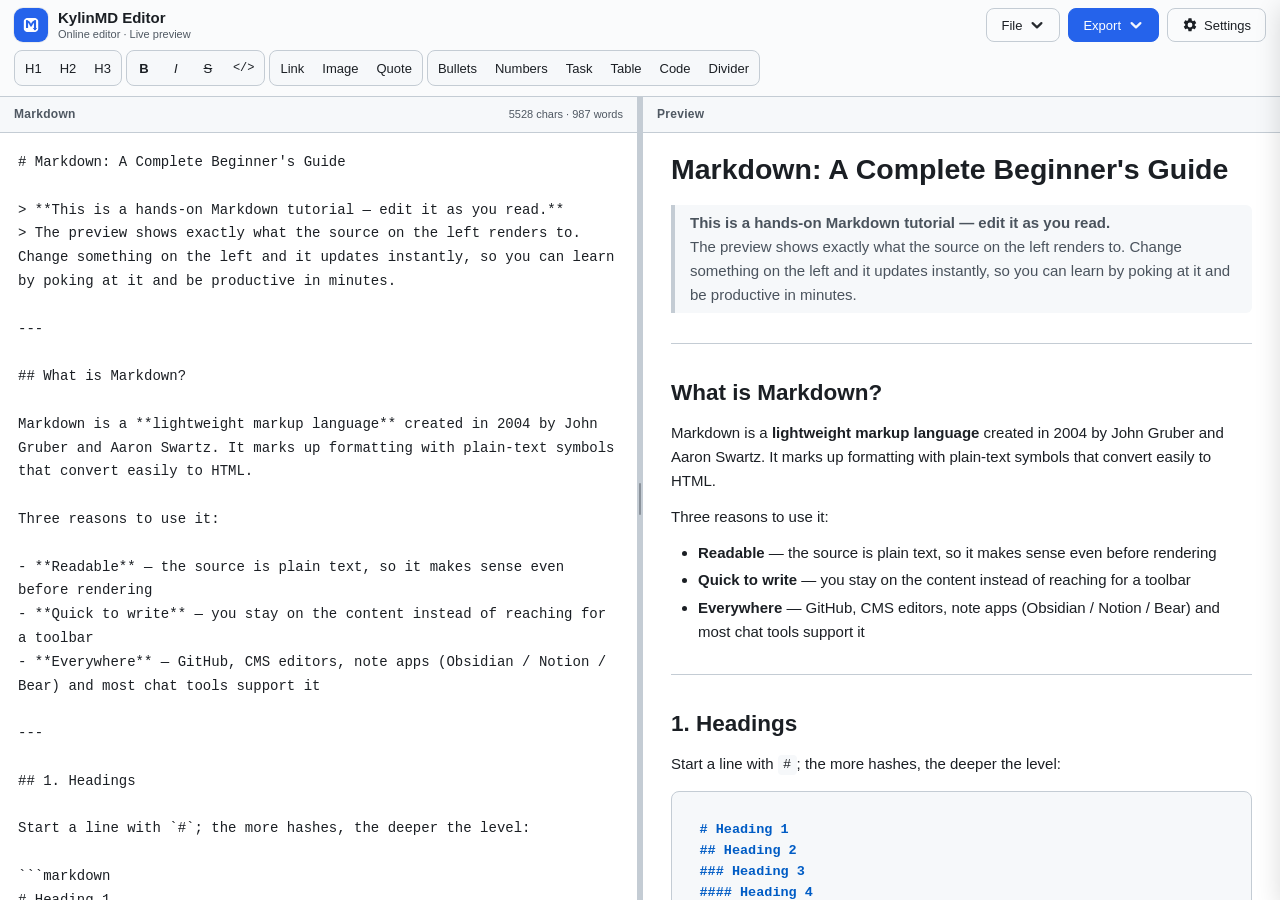
==== index.html @ 6deaee23 "feat: initial KylinMD site" ====
<!DOCTYPE html>
<html lang="en" data-theme="light">
<head>
  <meta charset="UTF-8">
  <meta name="viewport" content="width=device-width, initial-scale=1.0, viewport-fit=cover">
  <title>KylinMD · Markdown Editor Online</title>
  <meta name="description" content="KylinMD is a free Markdown editor online with live preview. Export to Markdown, PDF, Word, or HTML; works offline.">
  <meta name="color-scheme" content="light dark">
  <meta name="theme-color" content="#ffffff">
  <link rel="icon" href="assets/md-logo.svg" type="image/svg+xml">
  <link rel="apple-touch-icon" href="assets/md-logo.png" sizes="180x180">
  <link rel="canonical" href="./">
  <link rel="alternate" hreflang="en" href="./">
  <link rel="alternate" hreflang="zh-Hans" href="zh.html">
  <link rel="alternate" hreflang="zh-Hant" href="zh-hant.html">
  <link rel="alternate" hreflang="x-default" href="./">
  <meta property="og:type" content="website">
  <meta property="og:site_name" content="KylinMD Editor">
  <meta property="og:title" content="KylinMD · Markdown Editor Online">
  <meta property="og:description" content="KylinMD is a free Markdown editor online with live preview. Export to Markdown, PDF, Word, or HTML; works offline.">
  <meta property="og:locale" content="en_US">
  <meta name="twitter:card" content="summary">
  <script type="application/ld+json">{"@context":"https://schema.org","@type":"WebApplication","name":"KylinMD Editor","alternateName":"Markdown Editor Online","description":"KylinMD is a free Markdown editor online with live preview. Export to Markdown, PDF, Word, or HTML; works offline.","applicationCategory":"ProductivityApplication","operatingSystem":"Web","inLanguage":"en","offers":{"@type":"Offer","price":"0","priceCurrency":"USD"}}</script>
  <link rel="stylesheet" href="css/style.css">
  <link rel="stylesheet" href="lib/github.min.css" id="hljs-light">
  <link rel="stylesheet" href="lib/github-dark.min.css" id="hljs-dark" disabled>
</head>
<body data-view="preview">
  <a class="skip-link" href="#editor" data-i18n="a11y.skip">Skip to editor</a>

  <header class="topbar">
    <div class="brand">
      <img class="brand-logo" src="assets/md-logo.svg" alt="" width="34" height="34" decoding="async">
      <div class="brand-text">
        <h1 data-i18n="app.title">KylinMD Editor</h1>
        <p data-i18n="app.subtitle">Online editor · Live preview</p>
      </div>
    </div>

    <div class="toolbar" id="toolbar" role="toolbar" aria-orientation="horizontal"
         aria-label="Formatting toolbar" data-i18n-aria="tb.toolbar">
      <div class="tb-group">
        <button type="button" class="tb-btn" data-action="h1" data-i18n-title="tb.h1" data-i18n-aria="tb.h1" data-aria-prefix="text" title="Heading 1">H1</button>
        <button type="button" class="tb-btn" data-action="h2" data-i18n-title="tb.h2" data-i18n-aria="tb.h2" data-aria-prefix="text" title="Heading 2">H2</button>
        <button type="button" class="tb-btn" data-action="h3" data-i18n-title="tb.h3" data-i18n-aria="tb.h3" data-aria-prefix="text" title="Heading 3">H3</button>
      </div>
      <div class="tb-group">
        <button type="button" class="tb-btn tb-b" data-action="bold" data-i18n-title="tb.bold" data-i18n-aria="tb.bold" data-aria-prefix="text" title="Bold">B</button>
        <button type="button" class="tb-btn tb-i" data-action="italic" data-i18n-title="tb.italic" data-i18n-aria="tb.italic" data-aria-prefix="text" title="Italic">I</button>
        <button type="button" class="tb-btn tb-s" data-action="strike" data-i18n-title="tb.strike" data-i18n-aria="tb.strike" data-aria-prefix="text" title="Strikethrough">S</button>
        <button type="button" class="tb-btn tb-mono" data-action="code" data-i18n-title="tb.code" data-i18n-aria="tb.code" data-aria-prefix="text" title="Inline code">&lt;/&gt;</button>
      </div>
      <div class="tb-group">
        <button type="button" class="tb-btn" data-action="link" data-i18n-title="tb.link" data-i18n-aria="tb.link" data-aria-prefix="text" title="Insert link"><span data-i18n="tb.linkLabel">Link</span></button>
        <button type="button" class="tb-btn" data-action="image" data-i18n-title="tb.image" data-i18n-aria="tb.image" data-aria-prefix="text" title="Insert image"><span data-i18n="tb.imageLabel">Image</span></button>
        <button type="button" class="tb-btn" data-action="quote" data-i18n-title="tb.quote" data-i18n-aria="tb.quote" data-aria-prefix="text" title="Blockquote"><span data-i18n="tb.quoteLabel">Quote</span></button>
      </div>
      <div class="tb-group">
        <button type="button" class="tb-btn" data-action="ul" data-i18n-title="tb.ul" data-i18n-aria="tb.ul" data-aria-prefix="text" title="Bulleted list"><span data-i18n="tb.ulLabel">Bullets</span></button>
        <button type="button" class="tb-btn" data-action="ol" data-i18n-title="tb.ol" data-i18n-aria="tb.ol" data-aria-prefix="text" title="Numbered list"><span data-i18n="tb.olLabel">Numbers</span></button>
        <button type="button" class="tb-btn" data-action="task" data-i18n-title="tb.task" data-i18n-aria="tb.task" data-aria-prefix="text" title="Task list"><span data-i18n="tb.taskLabel">Task</span></button>
        <button type="button" class="tb-btn" data-action="table" data-i18n-title="tb.table" data-i18n-aria="tb.table" data-aria-prefix="text" title="Insert table"><span data-i18n="tb.tableLabel">Table</span></button>
        <button type="button" class="tb-btn" data-action="codeblock" data-i18n-title="tb.codeblock" data-i18n-aria="tb.codeblock" data-aria-prefix="text" title="Code block"><span data-i18n="tb.codeblockLabel">Code</span></button>
        <button type="button" class="tb-btn" data-action="hr" data-i18n-title="tb.hr" data-i18n-aria="tb.hr" data-aria-prefix="text" title="Horizontal rule"><span data-i18n="tb.hrLabel">Divider</span></button>
      </div>
    </div>

    <div class="actions">
      <div class="dropdown" id="file-dropdown">
        <button type="button" class="btn btn-ghost" id="btn-file"
                aria-haspopup="menu" aria-expanded="false" aria-controls="file-menu">
          <span data-i18n="file.title">File</span>
          <svg class="caret" viewBox="0 0 16 16" width="15" height="15" aria-hidden="true" focusable="false"><path d="M3.6 6.1 8 10.4l4.4-4.3" fill="none" stroke="currentColor" stroke-width="2.2" stroke-linecap="round" stroke-linejoin="round"/></svg>
        </button>
        <div class="dropdown-menu" id="file-menu" role="menu" aria-labelledby="btn-file">
          <button type="button" class="dropdown-item" data-file="open" role="menuitem" tabindex="-1">
            <span class="item-ico" aria-hidden="true">
              <svg viewBox="0 0 24 24" fill="none" stroke="currentColor" stroke-width="1.8" stroke-linecap="round" stroke-linejoin="round" focusable="false"><path d="M3 8.5A1.5 1.5 0 0 1 4.5 7h4l2 2h9a1.5 1.5 0 0 1 1.5 1.5v8A1.5 1.5 0 0 1 19.5 20h-15A1.5 1.5 0 0 1 3 18.5z"/><path d="M3 10.5h18"/></svg>
            </span><span data-i18n="file.open">Open local file</span>
          </button>
          <button type="button" class="dropdown-item" data-file="clear" role="menuitem" tabindex="-1">
            <span class="item-ico" aria-hidden="true">
              <svg viewBox="0 0 24 24" fill="none" stroke="currentColor" stroke-width="1.8" stroke-linecap="round" stroke-linejoin="round" focusable="false"><path d="M4 7h16"/><path d="M9.5 7V5.5A1.5 1.5 0 0 1 11 4h2a1.5 1.5 0 0 1 1.5 1.5V7"/><path d="M6.5 7l.8 11.2A1.8 1.8 0 0 0 9.1 20h5.8a1.8 1.8 0 0 0 1.8-1.8L17.5 7"/><path d="M10.5 11v5M13.5 11v5"/></svg>
            </span><span data-i18n="file.clear">Clear content</span>
          </button>
          <button type="button" class="dropdown-item" data-file="reset" role="menuitem" tabindex="-1">
            <span class="item-ico" aria-hidden="true">
              <svg viewBox="0 0 24 24" fill="none" stroke="currentColor" stroke-width="1.8" stroke-linecap="round" stroke-linejoin="round" focusable="false"><path d="M4 5.5v5h5"/><path d="M4.6 10.4A7.5 7.5 0 1 1 5 15.5"/></svg>
            </span><span data-i18n="file.reset">Restore default content</span>
          </button>
        </div>
      </div>
      <div class="dropdown" id="export-dropdown">
        <button type="button" class="btn btn-primary" id="btn-export"
                aria-haspopup="menu" aria-expanded="false" aria-controls="export-menu">
          <span data-i18n="export.title">Export</span>
          <svg class="caret" viewBox="0 0 16 16" width="15" height="15" aria-hidden="true" focusable="false"><path d="M3.6 6.1 8 10.4l4.4-4.3" fill="none" stroke="currentColor" stroke-width="2.2" stroke-linecap="round" stroke-linejoin="round"/></svg>
        </button>
        <div class="dropdown-menu" id="export-menu" role="menu" aria-labelledby="btn-export">
          <button type="button" class="dropdown-item" data-export="md" role="menuitem" tabindex="-1">
            <span class="item-ico" aria-hidden="true">MD</span><span data-i18n="export.md">Markdown (.md)</span>
          </button>
          <button type="button" class="dropdown-item" data-export="pdf" role="menuitem" tabindex="-1">
            <span class="item-ico" aria-hidden="true">PDF</span><span data-i18n="export.pdf">PDF (.pdf)</span>
          </button>
          <button type="button" class="dropdown-item" data-export="word" role="menuitem" tabindex="-1">
            <span class="item-ico" aria-hidden="true">W</span><span data-i18n="export.word">Word (.docx)</span>
          </button>
          <button type="button" class="dropdown-item" data-export="html" role="menuitem" tabindex="-1">
            <span class="item-ico item-ico-sm" aria-hidden="true">HTML</span><span data-i18n="export.html">HTML (.html)</span>
          </button>
        </div>
      </div>
      <button type="button" class="btn btn-ghost" id="btn-settings"
              aria-label="Settings" data-i18n-aria="settings.title" aria-haspopup="dialog">
        <svg class="gear" viewBox="0 0 24 24" width="16" height="16" aria-hidden="true" focusable="false"><path fill="currentColor" d="M19.14 12.94c.04-.3.06-.61.06-.94 0-.32-.02-.64-.07-.94l2.03-1.58a.5.5 0 0 0 .12-.64l-1.92-3.32a.5.5 0 0 0-.61-.22l-2.39.96a7.03 7.03 0 0 0-1.62-.94l-.36-2.54A.5.5 0 0 0 13.9 2h-3.8a.5.5 0 0 0-.49.42l-.36 2.54c-.59.24-1.13.56-1.62.94l-2.39-.96a.5.5 0 0 0-.61.22L2.71 8.48a.5.5 0 0 0 .12.64l2.03 1.58c-.05.3-.07.62-.07.94 0 .32.02.64.07.94l-2.03 1.58a.5.5 0 0 0-.12.64l1.92 3.32c.14.23.4.32.61.22l2.39-.96c.49.38 1.03.7 1.62.94l.36 2.54c.05.24.26.42.49.42h3.8c.24 0 .44-.18.49-.42l.36-2.54c.59-.24 1.13-.56 1.62-.94l2.39.96c.22.1.47 0 .61-.22l1.92-3.32a.5.5 0 0 0-.12-.64l-2.03-1.58ZM12 15.6A3.6 3.6 0 1 1 12 8.4a3.6 3.6 0 0 1 0 7.2Z"/></svg>
        <span class="btn-label" data-i18n="settings.title">Settings</span>
      </button>
    </div>
  </header>

  <div class="view-switch" id="view-switch" role="group"
       aria-label="Switch view" data-i18n-aria="view.label">
    <button type="button" class="vs-btn" data-view="editor" aria-pressed="false"
            aria-controls="pane-editor" tabindex="-1">
      <span data-i18n="view.editor">Edit</span>
    </button>
    <button type="button" class="vs-btn" data-view="preview" aria-pressed="true"
            aria-controls="pane-preview" tabindex="-1">
      <span data-i18n="view.preview">Preview</span>
    </button>
  </div>

  <main class="workspace">
    <section class="pane pane-editor" id="pane-editor" aria-labelledby="pane-editor-title">
      <div class="pane-head">
        <span class="pane-title" id="pane-editor-title" data-i18n="pane.editor">Markdown</span>
        <span class="pane-meta" id="editor-stats">0 chars</span>
      </div>
      <textarea id="editor" spellcheck="false" placeholder="Type Markdown here…"
                aria-label="Markdown editor" data-i18n-placeholder="editor.placeholder"
                data-i18n-aria="editor.label"></textarea>
    </section>

    <div class="divider" id="divider" role="separator" aria-orientation="vertical" aria-hidden="true"></div>

    <section class="pane pane-preview" id="pane-preview" aria-labelledby="pane-preview-title">
      <div class="pane-head">
        <span class="pane-title" id="pane-preview-title" data-i18n="pane.preview">Preview</span>
      </div>
      <div id="preview" class="markdown-body" tabindex="0"
           aria-label="Rendered preview" data-i18n-aria="preview.label"><h1 id="markdown-a-complete-beginner-39-s-guide">Markdown: A Complete Beginner&#39;s Guide</h1>
<blockquote>
<p><strong>This is a hands-on Markdown tutorial — edit it as you read.</strong><br>The preview shows exactly what the source on the left renders to. Change something on the left and it updates instantly, so you can learn by poking at it and be productive in minutes.</p>
</blockquote>
<hr>
<h2 id="what-is-markdown">What is Markdown?</h2>
<p>Markdown is a <strong>lightweight markup language</strong> created in 2004 by John Gruber and Aaron Swartz. It marks up formatting with plain-text symbols that convert easily to HTML.</p>
<p>Three reasons to use it:</p>
<ul>
<li><strong>Readable</strong> — the source is plain text, so it makes sense even before rendering</li>
<li><strong>Quick to write</strong> — you stay on the content instead of reaching for a toolbar</li>
<li><strong>Everywhere</strong> — GitHub, CMS editors, note apps (Obsidian / Notion / Bear) and most chat tools support it</li>
</ul>
<hr>
<h2 id="1-headings">1. Headings</h2>
<p>Start a line with <code>#</code>; the more hashes, the deeper the level:</p>
<pre><code class="language-markdown"># Heading 1
## Heading 2
### Heading 3
#### Heading 4
##### Heading 5
###### Heading 6
</code></pre>
<blockquote>
<p>Tip: keep one space after the <code>#</code>. Pick a heading level for its place in the document outline, not for how big it looks.</p>
</blockquote>
<h1 id="heading-1">Heading 1</h1>
<h2 id="heading-2">Heading 2</h2>
<h3 id="heading-3">Heading 3</h3>
<hr>
<h2 id="2-emphasis-bold-italic-strikethrough">2. Emphasis: bold / italic / strikethrough</h2>
<table>
<thead>
<tr>
<th>Syntax</th>
<th>Result</th>
</tr>
</thead>
<tbody><tr>
<td><code>**bold**</code></td>
<td><strong>bold</strong></td>
</tr>
<tr>
<td><code>*italic*</code></td>
<td><em>italic</em></td>
</tr>
<tr>
<td><code>~~strikethrough~~</code></td>
<td><del>strikethrough</del></td>
</tr>
<tr>
<td><code>***bold italic***</code></td>
<td><em><strong>bold italic</strong></em></td>
</tr>
<tr>
<td><code>`inline code`</code></td>
<td><code>inline code</code></td>
</tr>
</tbody></table>
<p>They also <strong>combine</strong>: <code>**bold with *italic* and ~~struck~~ text**</code> → <strong>bold with <em>italic</em> and <del>struck</del> text</strong></p>
<hr>
<h2 id="3-lists">3. Lists</h2>
<h3 id="unordered">Unordered</h3>
<p>Start each line with <code>-</code>, <code>*</code> or <code>+</code>:</p>
<pre><code class="language-markdown">- First item
- Second item
- Third item
</code></pre>
<ul>
<li>First item</li>
<li>Second item</li>
<li>Third item</li>
</ul>
<h3 id="ordered">Ordered</h3>
<p>Start with a number and a dot:</p>
<pre><code class="language-markdown">1. First step
2. Second step
3. Third step
</code></pre>
<ol>
<li>First step</li>
<li>Second step</li>
<li>Third step</li>
</ol>
<h3 id="nested">Nested</h3>
<p>Indent a sub-item by <strong>two spaces</strong>:</p>
<pre><code class="language-markdown">1. Gather the ingredients
   - 2 eggs
   - 200 ml milk
2. Cook everything
   - 30 seconds on high heat
   - then turn it down
</code></pre>
<ol>
<li>Gather the ingredients<ul>
<li>2 eggs</li>
<li>200 ml milk</li>
</ul>
</li>
<li>Cook everything<ul>
<li>30 seconds on high heat</li>
<li>then turn it down</li>
</ul>
</li>
</ol>
<h3 id="task-lists">Task lists</h3>
<p>Add <code>[ ]</code> (open) or <code>[x]</code> (done) after the dash:</p>
<pre><code class="language-markdown">- [x] Learn headings
- [x] Learn lists
- [ ] Learn tables
- [ ] Learn code blocks
</code></pre>
<ul>
<li><input checked="" disabled="" type="checkbox"> Learn headings</li>
<li><input checked="" disabled="" type="checkbox"> Learn lists</li>
<li><input disabled="" type="checkbox"> Learn tables</li>
<li><input disabled="" type="checkbox"> Learn code blocks</li>
</ul>
<blockquote>
<p>Tip: leave a space after <code>-</code>, <code>[</code> and <code>]</code>.</p>
</blockquote>
<hr>
<h2 id="4-links">4. Links</h2>
<h3 id="inline">Inline</h3>
<pre><code class="language-markdown">[link text](https://example.com &quot;optional title&quot;)
</code></pre>
<p>For example: visit the <a href="https://www.youtube.com/@KylinTech" title="YouTube channel">KylinTech channel</a>.</p>
<h3 id="autolinks">Autolinks</h3>
<pre><code class="language-markdown">&lt;https://www.youtube.com/@KylinTech&gt;
</code></pre>
<p>Wrap a bare URL in angle brackets and it becomes a link:</p>
<p><a href="https://www.youtube.com/@KylinTech">https://www.youtube.com/@KylinTech</a></p>
<hr>
<h2 id="5-images">5. Images</h2>
<p>It&#39;s a link with a <code>!</code> in front:</p>
<pre><code class="language-markdown">![alt text](path/to/image.png)
</code></pre>
<p>Example (this tutorial ships a local SVG, so it renders offline):</p>
<p><img src="assets/markdown-demo.svg" alt="Markdown image example"></p>
<blockquote>
<p>Tip: the address can be a URL or a relative path. The alt text appears if the image fails to load.</p>
</blockquote>
<hr>
<h2 id="6-blockquotes">6. Blockquotes</h2>
<p>Start each line with <code>&gt;</code>, including every line of a multi-line quote:</p>
<pre><code class="language-markdown">&gt; Learning without thought is labour lost;
&gt; thought without learning is perilous.
&gt;
&gt; — Confucius
</code></pre>
<blockquote>
<p>Learning without thought is labour lost;<br>thought without learning is perilous.</p>
<p>— Confucius</p>
</blockquote>
<p>Quotes <strong>nest</strong>, giving you multi-level quotes:</p>
<blockquote>
<p>Level one</p>
<blockquote>
<p>Level two</p>
<blockquote>
<p>Level three</p>
</blockquote>
</blockquote>
</blockquote>
<hr>
<h2 id="7-code">7. Code</h2>
<h3 id="inline-code">Inline code</h3>
<p>Wrap it in backticks: <code>`print(&quot;hello&quot;)`</code> → <code>print(&quot;hello&quot;)</code></p>
<h3 id="code-blocks">Code blocks</h3>
<p>Fence the code with three backticks</p>
<blockquote>
<p>Always tag the language (e.g. ```python) — that turns on syntax highlighting and makes the code far easier to scan</p>
</blockquote>
<pre><code class="language-markdown">```python
def greet(name):
    &quot;&quot;&quot;Say hello to someone.&quot;&quot;&quot;
    return f&quot;Hello, {name}!&quot;

print(greet(&quot;world&quot;))
```
</code></pre>
<p>Rendered:</p>
<pre><code class="language-python">def greet(name):
    &quot;&quot;&quot;Say hello to someone.&quot;&quot;&quot;
    return f&quot;Hello, {name}!&quot;

print(greet(&quot;world&quot;))
</code></pre>
<p>Some JavaScript:</p>
<pre><code class="language-javascript">const fruits = [&quot;apple&quot;, &quot;banana&quot;, &quot;orange&quot;];
fruits.map((f) =&gt; console.log(f));
</code></pre>
<p>And a shell session:</p>
<pre><code class="language-bash">git init
git add .
git commit -m &quot;first commit&quot;
</code></pre>
<hr>
<h2 id="8-tables">8. Tables</h2>
<p>Split columns with <code>|</code> and separate the header row with <code>-</code>. Colons set the alignment:</p>
<pre><code class="language-markdown">| Feature | Left | Right | Center |
| :--- | :--- | ---: | :---: |
| Headings | `#` | up to 6 levels | ✓ |
| Lists | `-` / `1.` | nestable | ✓ |
| Code | backticks | highlighted | ✓ |
</code></pre>
<table>
<thead>
<tr>
<th align="left">Feature</th>
<th align="left">Left</th>
<th align="right">Right</th>
<th align="center">Center</th>
</tr>
</thead>
<tbody><tr>
<td align="left">Headings</td>
<td align="left"><code>#</code></td>
<td align="right">up to 6 levels</td>
<td align="center">✓</td>
</tr>
<tr>
<td align="left">Lists</td>
<td align="left"><code>-</code> / <code>1.</code></td>
<td align="right">nestable</td>
<td align="center">✓</td>
</tr>
<tr>
<td align="left">Code</td>
<td align="left">backticks</td>
<td align="right">highlighted</td>
<td align="center">✓</td>
</tr>
</tbody></table>
<hr>
<h2 id="9-horizontal-rules">9. Horizontal rules</h2>
<p>Three or more <code>-</code>, <code>*</code> or <code>_</code> on a line of their own:</p>
<pre><code class="language-markdown">---
</code></pre>
<hr>
<h2 id="10-escaping">10. Escaping</h2>
<p>To show a marker <strong>literally</strong>, put a backslash <code>\</code> in front of it:</p>
<pre><code class="language-markdown">\*not italic\*
\# not a heading
</code></pre>
<p>*not italic*<br># not a heading</p>
<hr>
<h2 id="11-best-practices">11. Best practices</h2>
<ol>
<li><strong>One <code>#</code> per document</strong> — reserve it for the title and start sections at <code>##</code></li>
<li><strong>Pick one bullet</strong> — use <code>-</code> throughout or <code>*</code> throughout; don&#39;t mix <code>-</code>, <code>*</code> and <code>+</code></li>
<li><strong>Give fences room</strong> — a blank line before and after a code block is the most portable choice</li>
</ol>
<hr>
<h2 id="wrapping-up">Wrapping up</h2>
<p>What you&#39;re reading <em>is</em> a working Markdown lesson. <strong>Edit on the left, watch on the right</strong> — try every syntax here once and you&#39;re past the beginner stage.</p>
</div>
    </section>
  </main>

  <div class="scrim" id="scrim" aria-hidden="true"></div>
  <aside class="settings" id="settings" role="dialog" aria-modal="true"
         aria-labelledby="settings-title" aria-hidden="true" inert>
    <div class="settings-head">
      <h2 id="settings-title" data-i18n="settings.title">Settings</h2>
      <button type="button" class="close" id="settings-close"
              aria-label="Close settings" data-i18n-aria="settings.close">✕</button>
    </div>
    <div class="settings-body">
      <div class="setting-row">
        <div class="setting-info">
          <label for="opt-sync" data-i18n="settings.syncScroll">Sync scroll</label>
          <p data-i18n="settings.syncScrollDesc">Link editor and preview scroll positions</p>
        </div>
        <label class="switch">
          <input type="checkbox" id="opt-sync">
          <span class="slider" aria-hidden="true"></span>
        </label>
      </div>

      <div class="setting-row">
        <div class="setting-info">
          <span class="setting-label" data-i18n="settings.theme">Theme</span>
        </div>
        <div class="segmented" id="opt-theme" role="group" aria-labelledby="settings-title">
          <button type="button" data-theme-opt="light" data-i18n="settings.themeLight" aria-pressed="false" title="Light">Light</button>
          <button type="button" data-theme-opt="dark" data-i18n="settings.themeDark" aria-pressed="false" title="Dark">Dark</button>
          <button type="button" data-theme-opt="auto" data-i18n="settings.themeAuto" aria-pressed="false" title="Auto">Auto</button>
        </div>
      </div>

      <div class="setting-row">
        <div class="setting-info">
          <label for="opt-fontsize" data-i18n="settings.fontSize">Font size</label>
        </div>
        <select id="opt-fontsize">
          <option value="13">13px</option>
          <option value="14" selected>14px</option>
          <option value="16">16px</option>
          <option value="18">18px</option>
          <option value="20">20px</option>
        </select>
      </div>

      <div class="setting-row">
        <div class="setting-info">
          <label for="opt-lang" data-i18n="settings.language">Language</label>
          <p data-i18n="settings.languageDesc">UI language and tutorial language</p>
        </div>
        <select id="opt-lang">
          <option value="en" data-i18n="settings.langEn">English</option>
          <option value="zh" data-i18n="settings.langZh">简体中文</option>
          <option value="zh-Hant" data-i18n="settings.langHant">繁體中文</option>
        </select>
      </div>

      <div class="settings-about">
        <p class="settings-about-line">
          <span class="settings-about-name" data-i18n="app.title">KylinMD Editor</span>
          <span class="settings-about-ver">v1.0.0</span>
        </p>
        <p class="settings-about-line">
          <a href="https://www.youtube.com/@KylinTech" target="_blank" rel="noopener noreferrer">YouTube @KylinTech</a>
        </p>
      </div>
    </div>
  </aside>

  <input type="file" id="file-input" accept=".md,.markdown,.txt,text/markdown" hidden>

  <div class="toast" id="toast" role="status" aria-live="polite" hidden></div>

  <script src="lib/marked.min.js"></script>
  <script src="lib/highlight.min.js"></script>
  <script src="lib/purify.min.js"></script>
  <script src="js/i18n.js"></script>
  <script src="js/content.js"></script>
  <script src="js/renderer.js"></script>
  <script src="js/export.js"></script>
  <script src="js/settings.js"></script>
  <script src="js/toolbar.js"></script>
  <script src="js/app.js"></script>
</body>
</html>
---- css/style.css ----
/* ===== 主题变量 ===== */
/* [data-theme="light"] 也声明一份：导出 PDF 时用离屏容器强制白底浅色 */
:root,
[data-theme="light"] {
  --font-sans: -apple-system, BlinkMacSystemFont, "Segoe UI", "PingFang SC", "Microsoft YaHei", "Noto Sans SC", "Helvetica Neue", sans-serif;
  --font-mono: "SFMono-Regular", "Cascadia Code", "JetBrains Mono", Consolas, "Liberation Mono", "Microsoft YaHei", "PingFang SC", monospace;

  --bg: #ffffff;
  --bg-subtle: #f6f8fa;
  --bg-hover: #edf0f3;
  --border: #c4ccd4;
  --text: #1b1f24;
  --text-muted: #4f5862;
  --accent: #2563eb;
  --accent-hover: #1d4ed8;
  --accent-soft: #dbeafe;
  --accent-text: #1d4ed8;
  --topbar: #fafbfc;
  --shadow: 0 8px 24px rgba(0, 0, 0, .14);

  --code-bg: #f6f8fa;
  --code-text: #1b1f24;
  --blockquote-border: #c4ccd4;
  --blockquote-text: #4a535d;
  --table-stripe: #f6f8fa;
  --checkbox-border: #8a94a0;

  --editor-font-size: 14px;
  --preview-font-size: 15px;
}

[data-theme="dark"] {
  --bg: #0d1117;
  --bg-subtle: #161b22;
  --bg-hover: #232a33;
  --border: #3a424c;
  --text: #e9eef4;
  --text-muted: #9aa5b1;
  --accent: #4493f8;
  --accent-hover: #58a6ff;
  --accent-soft: #1c2f4a;
  --accent-text: #58a6ff;
  --topbar: #161b22;
  --shadow: 0 8px 24px rgba(0, 0, 0, .5);

  --code-bg: #161b22;
  --code-text: #e9eef4;
  --blockquote-border: #3a424c;
  --blockquote-text: #9aa5b1;
  --table-stripe: #161b22;
  --checkbox-border: #6b7681;
}

/* ===== 基础 ===== */
* { box-sizing: border-box; }

html, body {
  margin: 0;
  height: 100%;
}

body {
  font-family: var(--font-sans);
  background: var(--bg);
  color: var(--text);
  display: flex;
  flex-direction: column;
  overflow: hidden;
  font-size: 14px;
  line-height: 1.6;
}

button { font-family: inherit; cursor: pointer; }

/* 键盘焦点：统一、清晰（鼠标点击不显示） */
:where(button, a, select, input, textarea, [tabindex]):focus-visible {
  outline: 2px solid var(--accent);
  outline-offset: 2px;
}
.tb-btn:focus-visible,
.dropdown-item:focus-visible,
.vs-btn:focus-visible { outline-offset: -2px; }
#editor:focus-visible { outline: 2px solid var(--accent); outline-offset: -2px; border-radius: 0; }
#preview:focus-visible { outline-offset: -3px; }

/* 跳转链接：仅键盘聚焦时出现 */
.skip-link {
  position: fixed;
  top: -60px; left: 12px;
  z-index: 100;
  padding: 8px 14px;
  background: var(--accent);
  color: #fff;
  border-radius: 0 0 8px 8px;
  text-decoration: none;
  font-size: 13px;
  transition: top .15s;
}
.skip-link:focus { top: 0; }

/* 供屏幕阅读器专用文本 */
.sr-only {
  position: absolute;
  width: 1px; height: 1px;
  margin: -1px; padding: 0;
  overflow: hidden;
  clip: rect(0 0 0 0);
  white-space: nowrap;
  border: 0;
}

/* ===== 顶栏 ===== */
.topbar {
  display: flex;
  align-items: center;
  gap: 16px;
  height: 56px;
  padding: 0 16px;
  background: var(--topbar);
  border-bottom: 1px solid var(--border);
  flex-shrink: 0;
  z-index: 20;
}

.brand { display: flex; align-items: center; gap: 10px; flex-shrink: 1; min-width: 0; }

.brand-text { min-width: 0; }
.brand-text h1 {
  margin: 0; font-size: 15px; font-weight: 600; line-height: 1.2;
  white-space: nowrap; overflow: hidden; text-overflow: ellipsis;
}
.brand-text p {
  margin: 0; font-size: 11px; color: var(--text-muted); line-height: 1.3;
  white-space: nowrap; overflow: hidden; text-overflow: ellipsis;
}

.brand-logo {
  width: 34px; height: 34px;
  display: block;
  flex-shrink: 0;
  border-radius: 9px;
  box-shadow: 0 0 0 1px rgba(0, 0, 0, .06);
}

.brand-text h1 { margin: 0; font-size: 15px; font-weight: 600; line-height: 1.2; }
.brand-text p { margin: 0; font-size: 11px; color: var(--text-muted); line-height: 1.3; }

/* ===== 工具栏 ===== */
.toolbar {
  display: flex;
  gap: 6px;
  flex: 1;
  align-items: center;
  overflow-x: auto;
  overflow-y: hidden;
  scrollbar-width: none;
}
.toolbar::-webkit-scrollbar { display: none; }

/* 还有内容可横向滚动时，右缘淡出提示（JS 按实际溢出切换 has-more） */
.toolbar.has-more {
  -webkit-mask-image: linear-gradient(to right, #000 calc(100% - 26px), transparent);
  mask-image: linear-gradient(to right, #000 calc(100% - 26px), transparent);
}

.tb-group {
  display: flex;
  gap: 2px;
  padding: 2px;
  border: 1px solid var(--border);
  border-radius: 8px;
  background: var(--bg-subtle);
  flex-shrink: 0;
}

.tb-btn {
  border: none;
  background: transparent;
  color: var(--text);
  height: 30px;
  min-width: 30px;
  padding: 0 8px;
  border-radius: 6px;
  font-size: 13px;
  white-space: nowrap;
  flex-shrink: 0;
  transition: background .12s;
}
.tb-btn:hover { background: var(--bg-hover); }
.tb-btn:active { background: var(--accent-soft); color: var(--accent-text); }
.tb-b { font-weight: 700; }
.tb-i { font-style: italic; }
.tb-s { text-decoration: line-through; }
.tb-mono { font-family: var(--font-mono); font-size: 12px; }

/* ===== 窄屏视图切换（宽屏隐藏） ===== */
.view-switch { display: none; }
.vs-btn {
  flex: 1;
  height: 34px;
  border: 1px solid transparent;
  border-radius: 8px;
  background: transparent;
  color: var(--text-muted);
  font-size: 13px;
  font-weight: 500;
}
.vs-btn[aria-pressed="true"] {
  background: var(--bg);
  border-color: var(--border);
  color: var(--text);
  font-weight: 600;
  box-shadow: 0 1px 3px rgba(0, 0, 0, .1);
}

/* ===== 操作区 ===== */
.actions { display: flex; gap: 8px; align-items: center; flex-shrink: 0; }

.btn {
  display: inline-flex;
  align-items: center;
  gap: 6px;
  height: 34px;
  padding: 0 14px;
  border-radius: 8px;
  border: 1px solid var(--border);
  background: var(--bg);
  color: var(--text);
  font-size: 13px;
  transition: background .12s, border-color .12s;
}
.btn:hover { background: var(--bg-hover); }
.btn:active { background: var(--bg-hover); }

.btn-primary {
  background: var(--accent);
  border-color: var(--accent);
  color: #fff;
}
.btn-primary:hover, .btn-primary:active { background: var(--accent-hover); border-color: var(--accent-hover); }

.btn-ghost { background: transparent; }

/* 下拉箭头：比 ▾ 字形更大更实，展开时翻转 */
.caret {
  width: 16px; height: 16px;
  margin-left: 1px;
  flex-shrink: 0;
  opacity: .95;
  transition: transform .18s ease;
}
.btn:hover .caret { opacity: 1; }
.dropdown.open .caret { transform: rotate(180deg); }
.gear { display: block; }

/* ===== 导出下拉 ===== */
.dropdown { position: relative; }

.dropdown-menu {
  position: absolute;
  top: calc(100% + 6px);
  right: 0;
  min-width: 190px;
  background: var(--bg);
  border: 1px solid var(--border);
  border-radius: 10px;
  box-shadow: var(--shadow);
  padding: 6px;
  display: none;
  z-index: 50;
}
.dropdown.open .dropdown-menu { display: block; }

.dropdown-item {
  display: flex;
  align-items: center;
  gap: 10px;
  width: 100%;
  padding: 9px 10px;
  border: none;
  background: transparent;
  color: var(--text);
  font-size: 13px;
  border-radius: 7px;
  text-align: left;
}
.dropdown-item:hover { background: var(--bg-hover); }

.item-ico {
  width: 26px; height: 26px;
  display: grid; place-items: center;
  background: var(--accent-soft);
  color: var(--accent-text);
  font-weight: 700;
  font-size: 10px;
  border-radius: 6px;
  flex-shrink: 0;
}
/* 文件菜单用矢量图标，随文字色与主题走 */
.item-ico svg { width: 16px; height: 16px; display: block; }
/* 四个字母的徽标（HTML）塞不进 26px，单独缩一档 */
.item-ico-sm { font-size: 8px; letter-spacing: -.2px; }

/* ===== 工作区 ===== */
.workspace {
  display: flex;
  flex: 1;
  min-height: 0;
}

.pane { display: flex; flex-direction: column; min-width: 0; }
.pane[hidden] { display: none; }   /* 窄屏单选视图时生效 */

.pane-editor { flex: 1 1 50%; }
.pane-preview { flex: 1 1 50%; }

.pane-head {
  display: flex;
  align-items: center;
  justify-content: space-between;
  height: 36px;
  padding: 0 14px;
  border-bottom: 1px solid var(--border);
  background: var(--bg-subtle);
  flex-shrink: 0;
}
.pane-title { font-size: 12px; font-weight: 600; color: var(--text-muted); letter-spacing: .3px; }
.pane-meta { font-size: 11px; color: var(--text-muted); }

#editor {
  flex: 1;
  width: 100%;
  border: none;
  outline: none;
  resize: none;
  padding: 18px;
  background: var(--bg);
  color: var(--text);
  font-family: var(--font-mono);
  font-size: var(--editor-font-size);
  line-height: 1.7;
  white-space: pre-wrap;
  word-wrap: break-word;
}

#preview {
  flex: 1;
  overflow-y: auto;
  padding: 18px 28px 60px;
  background: var(--bg);
  font-size: var(--preview-font-size);
}

/* ===== 分隔条 ===== */
.divider {
  width: 6px;
  cursor: col-resize;
  background: var(--border);
  flex-shrink: 0;
  transition: background .15s;
  position: relative;
}
.divider:hover, .divider.dragging { background: var(--accent); }
.divider::after {
  content: "";
  position: absolute;
  top: 50%; left: 50%;
  width: 2px; height: 32px;
  transform: translate(-50%, -50%);
  background: var(--text-muted);
  border-radius: 2px;
  opacity: .5;
}

/* ===== Markdown 正文 ===== */
.markdown-body { color: var(--text); word-wrap: break-word; }
.markdown-body > :first-child { margin-top: 0; }

.markdown-body h1, .markdown-body h2, .markdown-body h3,
.markdown-body h4, .markdown-body h5, .markdown-body h6 {
  font-weight: 600;
  line-height: 1.3;
  margin: 1.5em 0 .6em;
  scroll-margin-top: 12px;
}
.markdown-body h1 { font-size: 1.9em; }
.markdown-body h2 { font-size: 1.5em; }
.markdown-body h3 { font-size: 1.25em; }
.markdown-body h4 { font-size: 1.05em; }
.markdown-body h5 { font-size: .95em; }
.markdown-body h6 { font-size: .85em; color: var(--text-muted); }

.markdown-body p { margin: .8em 0; }
.markdown-body a { color: var(--accent); text-decoration: none; }
.markdown-body a:hover { text-decoration: underline; }

.markdown-body strong { font-weight: 600; }
.markdown-body del { color: var(--text-muted); }

.markdown-body ul, .markdown-body ol { padding-left: 1.8em; margin: .8em 0; }
.markdown-body li { margin: .25em 0; }
.markdown-body li > ul, .markdown-body li > ol { margin: .2em 0; }

.markdown-body blockquote {
  margin: 1em 0;
  padding: .4em 1em;
  border-left: 4px solid var(--blockquote-border);
  color: var(--blockquote-text);
  background: var(--bg-subtle);
  border-radius: 0 6px 6px 0;
}
.markdown-body blockquote > :first-child { margin-top: 0; }
.markdown-body blockquote > :last-child { margin-bottom: 0; }

.markdown-body code {
  font-family: var(--font-mono);
  font-size: .9em;
  background: var(--code-bg);
  padding: .18em .4em;
  border-radius: 4px;
  color: var(--code-text);
}

.markdown-body pre {
  background: var(--code-bg);
  border: 1px solid var(--border);
  border-radius: 8px;
  padding: 14px;
  overflow-x: auto;
  line-height: 1.55;
}
.markdown-body pre code {
  background: transparent;
  padding: 0;
  border-radius: 0;
  font-size: .9em;
  color: var(--code-text);
}

.markdown-body hr {
  border: none;
  border-top: 1px solid var(--border);
  margin: 2em 0;
}

.markdown-body table {
  border-collapse: collapse;
  margin: 1em 0;
  width: auto;
  max-width: 100%;
  display: block;
  overflow-x: auto;
}
.markdown-body table th, .markdown-body table td {
  border: 1px solid var(--border);
  padding: 7px 13px;
  font-size: .95em;
}
.markdown-body table th { background: var(--bg-subtle); font-weight: 600; }
.markdown-body table tr:nth-child(2n) td { background: var(--table-stripe); }

.markdown-body img { max-width: 100%; border-radius: 6px; }

.markdown-body .contains-task { list-style: none; padding-left: 0; }
.markdown-body .task-item {
  list-style: none;
  display: flex;
  align-items: flex-start;
  gap: 8px;
  margin: 5px 0;
  padding: 3px 8px;
  border-radius: 6px;
  color: var(--text);
}
.markdown-body .task-check {
  display: inline-block;
  width: 17px;
  height: 17px;
  margin-top: 1px;
  flex-shrink: 0;
  border: 2px solid var(--checkbox-border);
  border-radius: 4px;
  background-color: var(--bg);
  box-sizing: border-box;
}
.markdown-body .task-check[data-checked="true"] {
  background-color: var(--accent);
  border-color: var(--accent);
  background-image: url("data:image/svg+xml,%3Csvg xmlns='http://www.w3.org/2000/svg' width='12' height='12' viewBox='0 0 12 12'%3E%3Cpath d='M2.5 6.5l2.5 2.5 4.5-5' fill='none' stroke='white' stroke-width='2' stroke-linecap='round' stroke-linejoin='round'/%3E%3C/svg%3E");
  background-size: 11px 11px;
  background-position: center;
  background-repeat: no-repeat;
}
.markdown-body .task-item.task-done { color: var(--text-muted); }

.markdown-body kbd {
  font-family: var(--font-mono);
  font-size: .85em;
  background: var(--bg-subtle);
  border: 1px solid var(--border);
  border-bottom-width: 2px;
  border-radius: 5px;
  padding: .15em .5em;
}
.markdown-body mark { background: #fff3b0; color: #3d2e00; padding: 0 .2em; border-radius: 3px; }
[data-theme="dark"] .markdown-body mark { background: #6b5a1e; color: #fff3b0; }

.markdown-body details {
  border: 1px solid var(--border);
  border-radius: 8px;
  padding: 10px 14px;
  margin: 1em 0;
  background: var(--bg-subtle);
}
.markdown-body summary { cursor: pointer; font-weight: 600; }

.markdown-body .mermaid { text-align: center; margin: 1em 0; }
.markdown-body .mermaid svg { max-width: 100%; height: auto; }

/* ===== 设置抽屉 ===== */
.scrim {
  position: fixed; inset: 0;
  background: rgba(0, 0, 0, .3);
  z-index: 40;
  opacity: 0;
  pointer-events: none;
  transition: opacity .2s;
}
.scrim.show { opacity: 1; pointer-events: auto; }

.settings {
  position: fixed;
  top: 0; right: 0;
  width: 320px;
  max-width: 90vw;
  height: 100%;
  background: var(--bg);
  border-left: 1px solid var(--border);
  box-shadow: var(--shadow);
  z-index: 50;
  transform: translateX(100%);
  transition: transform .22s ease;
  display: flex;
  flex-direction: column;
}
.settings.open { transform: translateX(0); }

.settings-head {
  display: flex; align-items: center; justify-content: space-between;
  padding: 16px 18px 6px;
}
.settings-head h2 { margin: 0; font-size: 16px; font-weight: 600; }
.close {
  border: none; background: transparent;
  color: var(--text-muted); font-size: 16px;
  width: 30px; height: 30px; border-radius: 6px;
}
.close:hover { background: var(--bg-hover); color: var(--text); }

.settings-body { padding: 4px 18px 24px; overflow-y: auto; }

/* 底部的作者 / 版本信息：小字、次要色，不抢设置项的注意力 */
.settings-about {
  margin-top: 4px;
  padding-top: 16px;
  border-top: 1px solid var(--border);
  font-size: 12px;
  line-height: 1.6;
  color: var(--text-muted);
  display: flex;
  flex-direction: column;
  gap: 4px;
}
.settings-about-line {
  margin: 0;
  display: flex;
  flex-wrap: wrap;
  align-items: baseline;
  gap: 6px;
}
.settings-about-name { color: var(--text); font-weight: 500; }
.settings-about-ver { font-family: var(--font-mono); font-size: 11px; opacity: .7; }
.settings-about-sep { opacity: .5; }
.settings-about a { color: var(--accent-text); text-decoration: none; }
.settings-about a:hover { text-decoration: underline; }

/* 行与行之间不画分隔线，靠间距分组 */
.setting-row {
  display: flex; align-items: center; justify-content: space-between;
  gap: 14px;
  padding: 15px 0;
  border-bottom: none;
}

.setting-info label,
.setting-info .setting-label { font-size: 14px; font-weight: 500; }
.setting-info p { margin: 3px 0 0; font-size: 12px; color: var(--text-muted); }

.settings select {
  background: var(--bg);
  color: var(--text);
  border: 1px solid var(--border);
  border-radius: 7px;
  height: 32px;
  padding: 0 8px;
  font-size: 13px;
}

/* 开关：input 铺满整块，键盘聚焦时在高亮滑块上画焦点环 */
.switch { position: relative; display: inline-block; width: 42px; height: 24px; flex-shrink: 0; }
.switch input {
  position: absolute; inset: 0;
  width: 100%; height: 100%;
  margin: 0;
  opacity: 0;
  z-index: 2;
  cursor: pointer;
}
.slider {
  position: absolute; inset: 0;
  background: var(--border);
  border-radius: 24px;
  transition: background .18s;
}
.slider::before {
  content: "";
  position: absolute;
  width: 18px; height: 18px;
  left: 3px; top: 3px;
  background: #fff;
  border-radius: 50%;
  transition: transform .18s;
}
.switch input:checked + .slider { background: var(--accent); }
.switch input:checked + .slider::before { transform: translateX(18px); }
.switch input:focus-visible { outline: none; }
.switch input:focus-visible + .slider {
  outline: 2px solid var(--accent);
  outline-offset: 2px;
}

/* 分段控件 */
.segmented {
  display: flex;
  border: 1px solid var(--border);
  border-radius: 8px;
  overflow: hidden;
  flex-shrink: 0;
}
.segmented button {
  border: none;
  background: transparent;
  color: var(--text-muted);
  padding: 6px 12px;
  font-size: 12px;
  border-right: 1px solid var(--border);
}
.segmented button:last-child { border-right: none; }
.segmented button.active,
.segmented button[aria-pressed="true"] { background: var(--accent-soft); color: var(--accent-text); font-weight: 600; }

/* ===== Toast ===== */
.toast {
  position: fixed;
  bottom: 24px; left: 50%;
  transform: translateX(-50%);
  background: var(--text);
  color: var(--bg);
  padding: 9px 18px;
  border-radius: 8px;
  font-size: 13px;
  box-shadow: var(--shadow);
  z-index: 60;
  opacity: 0;
  transition: opacity .2s;
  pointer-events: none;
}
.toast.show { opacity: 1; }

/* ===== 响应式 ===== */

/* 工具栏按钮 + 品牌 + 右侧按钮一行放得下需要 ≈1390px（英文最长）；
   不够宽时折到第二行独占一行，避免按钮被裁切 */
@media (max-width: 1400px) {
  .topbar {
    height: auto;
    flex-wrap: wrap;
    align-items: center;
    padding: 8px 14px;
    gap: 8px;
    row-gap: 8px;
  }
  .brand { order: 1; }
  .actions { order: 2; margin-left: auto; }
  .toolbar {
    order: 3;
    flex: 1 0 100%;
    gap: 4px;
    padding-bottom: 2px;
    -webkit-overflow-scrolling: touch;
  }
}

/* 窄屏不上下分栏：改为单栏 + 顶部「编辑 / 预览」切换，一次只看一屏 */
@media (max-width: 860px) {
  body { height: 100dvh; }
  .workspace { flex-direction: column; }
  .divider { display: none; }
  .pane-editor, .pane-preview { flex: 1 1 auto; min-height: 0; }
  .brand-text p { display: none; }

  .view-switch {
    display: flex;
    gap: 6px;
    padding: 6px 12px;
    background: var(--bg-subtle);
    border-bottom: 1px solid var(--border);
    flex-shrink: 0;
  }
  .vs-btn { height: 38px; -webkit-tap-highlight-color: transparent; }

  /* 预览面板标题与上方切换按钮重复，窄屏隐去 */
  .pane-preview .pane-head { display: none; }

  #editor { padding: 14px; }
  #preview { padding: 16px 16px 56px; }
  .toast { bottom: calc(16px + env(safe-area-inset-bottom)); }
}

/* 手机：加大点按尺寸 */
@media (max-width: 720px) {
  .topbar { padding: 8px 12px; }
  .tb-btn { height: 34px; min-width: 34px; }
  .tb-group { scroll-snap-align: start; }
  .toolbar { scroll-snap-type: x proximity; }

  .brand-logo { width: 30px; height: 30px; border-radius: 8px; }
  .brand-text h1 { font-size: 14px; }
  .btn { height: 36px; padding: 0 12px; font-size: 12.5px; gap: 4px; }
  .caret { width: 14px; height: 14px; }
  .dropdown-item { padding: 11px 12px; font-size: 13.5px; }
  #settings-close { width: 36px; height: 36px; }
  .setting-row select { height: 36px; }
}

/* 超窄屏：只留图标，设置抽屉占满宽度 */
@media (max-width: 430px) {
  #btn-settings .btn-label { display: none; }
  .settings { width: 100%; max-width: 100%; border-left: none; }
  .dropdown-menu { min-width: 168px; }
}

@media (max-width: 360px) {
  .brand-text { display: none; }
}

/* 尊重系统的减少动效偏好 */
@media (prefers-reduced-motion: reduce) {
  *, *::before, *::after {
    animation-duration: .01ms !important;
    transition-duration: .01ms !important;
  }
}

/* 导出用（Word 截图底色） */
.export-scope { background: #ffffff; color: #1f2328; }

/* ===== 打印 / 另存为 PDF =====
 * 打印走浏览器自己的排版引擎：文字是矢量、可选中可搜索，中文字体不用内嵌。
 * 这里只把应用外壳（顶栏、工具栏、设置抽屉）摘掉，让内容独占纸面。
 */
@media print {
  @page { margin: 14mm 12mm; }

  body { display: block; height: auto; overflow: visible; background: #fff; color: #1b1f24; }
  .topbar, .toolbar, .view-switch, .pane-editor, .divider,
  .toast, .settings, .scrim, .skip-link { display: none !important; }

  .workspace { display: block; height: auto; overflow: visible; }
  .pane-preview { display: block !important; height: auto; border: 0; }
  .pane-preview .pane-head { display: none; }
  #preview { height: auto; max-height: none; overflow: visible; padding: 0; }

  .markdown-body {
    font-size: 10.5pt;
    line-height: 1.65;
    /* 代码块 / 表头的浅灰底是内容的一部分，别被「不打印背景」吞掉 */
    print-color-adjust: exact;
    -webkit-print-color-adjust: exact;
  }
  .markdown-body pre { font-size: 9pt; }

  /* 别把代码块、表格、引用劈成两页 */
  pre, table, blockquote, .task-item, .mermaid { break-inside: avoid; }
  h1, h2, h3, h4 { break-after: avoid; }
  /* 段落/列表项别只剩一行在页首或页尾（对应旧切行算法的“不劈段落”意图） */
  p, li, td { orphans: 2; widows: 2; }

  /* 纸上也能看到链接地址 */
  .markdown-body a[href^="http"]::after {
    content: " (" attr(href) ")";
    font-size: .82em;
    color: #6b7280;
  }
}
---- lib/github.min.css ----
pre code.hljs{display:block;overflow-x:auto;padding:1em}code.hljs{padding:3px 5px}/*!
  Theme: GitHub
  Description: Light theme as seen on github.com
  Author: github.com
  Maintainer: @Hirse
  Updated: 2021-05-15

  Outdated base version: https://github.com/primer/github-syntax-light
  Current colors taken from GitHub's CSS
*/.hljs{color:#24292e;background:#fff}.hljs-doctag,.hljs-keyword,.hljs-meta .hljs-keyword,.hljs-template-tag,.hljs-template-variable,.hljs-type,.hljs-variable.language_{color:#d73a49}.hljs-title,.hljs-title.class_,.hljs-title.class_.inherited__,.hljs-title.function_{color:#6f42c1}.hljs-attr,.hljs-attribute,.hljs-literal,.hljs-meta,.hljs-number,.hljs-operator,.hljs-selector-attr,.hljs-selector-class,.hljs-selector-id,.hljs-variable{color:#005cc5}.hljs-meta .hljs-string,.hljs-regexp,.hljs-string{color:#032f62}.hljs-built_in,.hljs-symbol{color:#e36209}.hljs-code,.hljs-comment,.hljs-formula{color:#6a737d}.hljs-name,.hljs-quote,.hljs-selector-pseudo,.hljs-selector-tag{color:#22863a}.hljs-subst{color:#24292e}.hljs-section{color:#005cc5;font-weight:700}.hljs-bullet{color:#735c0f}.hljs-emphasis{color:#24292e;font-style:italic}.hljs-strong{color:#24292e;font-weight:700}.hljs-addition{color:#22863a;background-color:#f0fff4}.hljs-deletion{color:#b31d28;background-color:#ffeef0}
---- lib/github-dark.min.css ----
pre code.hljs{display:block;overflow-x:auto;padding:1em}code.hljs{padding:3px 5px}/*!
  Theme: GitHub Dark
  Description: Dark theme as seen on github.com
  Author: github.com
  Maintainer: @Hirse
  Updated: 2021-05-15

  Outdated base version: https://github.com/primer/github-syntax-dark
  Current colors taken from GitHub's CSS
*/.hljs{color:#c9d1d9;background:#0d1117}.hljs-doctag,.hljs-keyword,.hljs-meta .hljs-keyword,.hljs-template-tag,.hljs-template-variable,.hljs-type,.hljs-variable.language_{color:#ff7b72}.hljs-title,.hljs-title.class_,.hljs-title.class_.inherited__,.hljs-title.function_{color:#d2a8ff}.hljs-attr,.hljs-attribute,.hljs-literal,.hljs-meta,.hljs-number,.hljs-operator,.hljs-selector-attr,.hljs-selector-class,.hljs-selector-id,.hljs-variable{color:#79c0ff}.hljs-meta .hljs-string,.hljs-regexp,.hljs-string{color:#a5d6ff}.hljs-built_in,.hljs-symbol{color:#ffa657}.hljs-code,.hljs-comment,.hljs-formula{color:#8b949e}.hljs-name,.hljs-quote,.hljs-selector-pseudo,.hljs-selector-tag{color:#7ee787}.hljs-subst{color:#c9d1d9}.hljs-section{color:#1f6feb;font-weight:700}.hljs-bullet{color:#f2cc60}.hljs-emphasis{color:#c9d1d9;font-style:italic}.hljs-strong{color:#c9d1d9;font-weight:700}.hljs-addition{color:#aff5b4;background-color:#033a16}.hljs-deletion{color:#ffdcd7;background-color:#67060c}
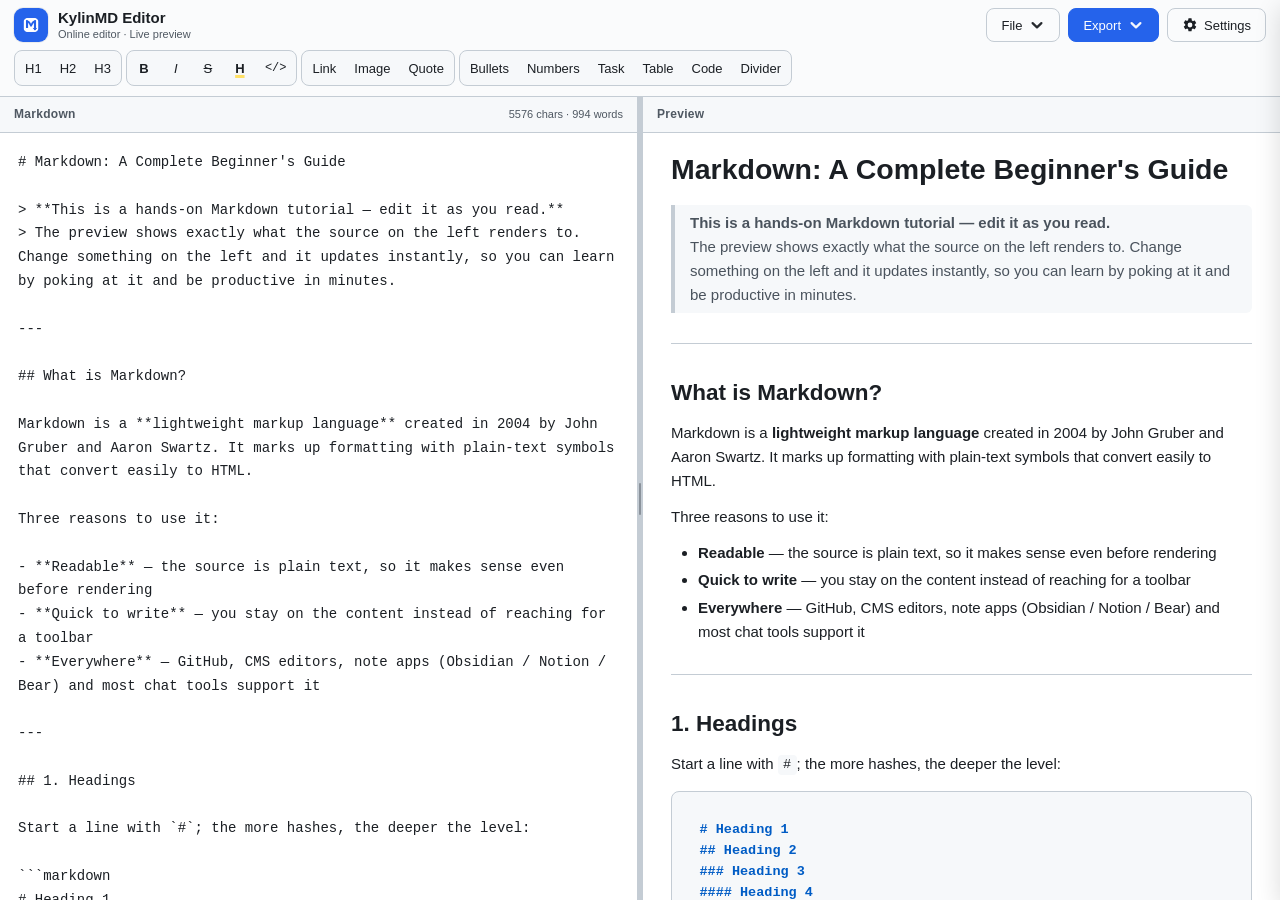
==== commit f81d41af: "feat:  Add ==highlight== inline syntax and a toolbar H button." ====
--- a/index.html
+++ b/index.html
@@ -48,6 +48,7 @@
         <button type="button" class="tb-btn tb-b" data-action="bold" data-i18n-title="tb.bold" data-i18n-aria="tb.bold" data-aria-prefix="text" title="Bold">B</button>
         <button type="button" class="tb-btn tb-i" data-action="italic" data-i18n-title="tb.italic" data-i18n-aria="tb.italic" data-aria-prefix="text" title="Italic">I</button>
         <button type="button" class="tb-btn tb-s" data-action="strike" data-i18n-title="tb.strike" data-i18n-aria="tb.strike" data-aria-prefix="text" title="Strikethrough">S</button>
+        <button type="button" class="tb-btn tb-mark" data-action="mark" data-i18n-title="tb.mark" data-i18n-aria="tb.mark" data-aria-prefix="text" title="Highlight">H</button>
         <button type="button" class="tb-btn tb-mono" data-action="code" data-i18n-title="tb.code" data-i18n-aria="tb.code" data-aria-prefix="text" title="Inline code">&lt;/&gt;</button>
       </div>
       <div class="tb-group">
@@ -179,7 +180,7 @@
 <h2 id="heading-2">Heading 2</h2>
 <h3 id="heading-3">Heading 3</h3>
 <hr>
-<h2 id="2-emphasis-bold-italic-strikethrough">2. Emphasis: bold / italic / strikethrough</h2>
+<h2 id="2-emphasis-bold-italic-strikethrough-highlight">2. Emphasis: bold / italic / strikethrough / highlight</h2>
 <table>
 <thead>
 <tr>
@@ -198,6 +199,10 @@
 <tr>
 <td><code>~~strikethrough~~</code></td>
 <td><del>strikethrough</del></td>
+</tr>
+<tr>
+<td><code>==highlight==</code></td>
+<td><mark>highlight</mark></td>
 </tr>
 <tr>
 <td><code>***bold italic***</code></td>
--- a/css/style.css
+++ b/css/style.css
@@ -192,6 +192,15 @@
 .tb-i { font-style: italic; }
 .tb-s { text-decoration: line-through; }
 .tb-mono { font-family: var(--font-mono); font-size: 12px; }
+/* 高亮按钮：黄色下划线当荧光笔暗示，长度自然贴合 H 字形，不占背景层 */
+.tb-mark {
+  font-weight: 600;
+  text-decoration: underline;
+  text-decoration-color: #ffe066;
+  text-decoration-thickness: 3px;
+  text-underline-offset: 2px;
+}
+[data-theme="dark"] .tb-mark { text-decoration-color: #c9a227; }
 
 /* ===== 窄屏视图切换（宽屏隐藏） ===== */
 .view-switch { display: none; }
